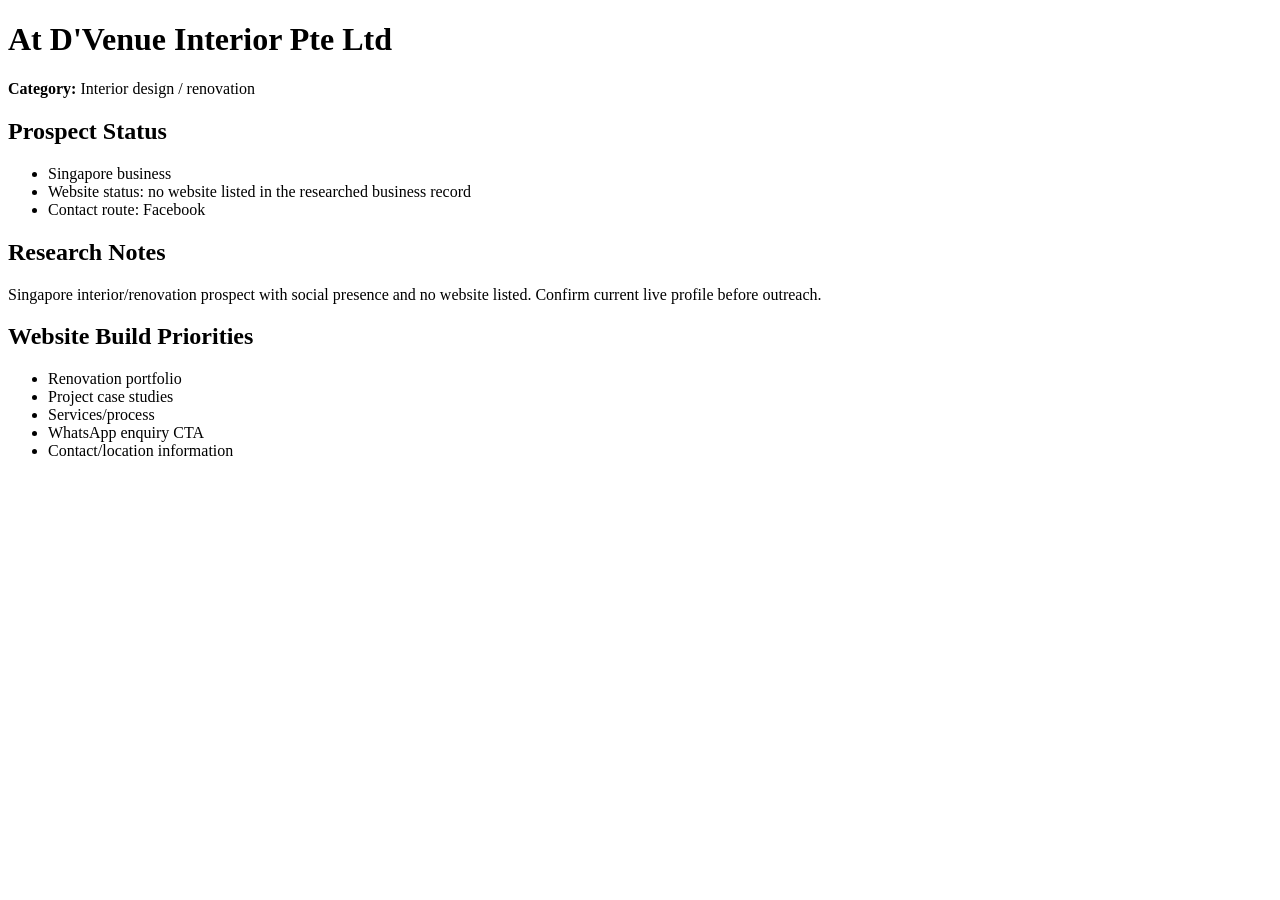
==== index.html @ ed8ee55a "Add business lead dossier for At D'Venue Interior" ====
<!doctype html><html lang="en"><head><meta charset="utf-8"><meta name="viewport" content="width=device-width,initial-scale=1"><title>At D'Venue Interior Pte Ltd — Lead Dossier</title></head><body><h1>At D'Venue Interior Pte Ltd</h1><p><strong>Category:</strong> Interior design / renovation</p><h2>Prospect Status</h2><ul><li>Singapore business</li><li>Website status: no website listed in the researched business record</li><li>Contact route: Facebook</li></ul><h2>Research Notes</h2><p>Singapore interior/renovation prospect with social presence and no website listed. Confirm current live profile before outreach.</p><h2>Website Build Priorities</h2><ul><li>Renovation portfolio</li><li>Project case studies</li><li>Services/process</li><li>WhatsApp enquiry CTA</li><li>Contact/location information</li></ul></body></html>
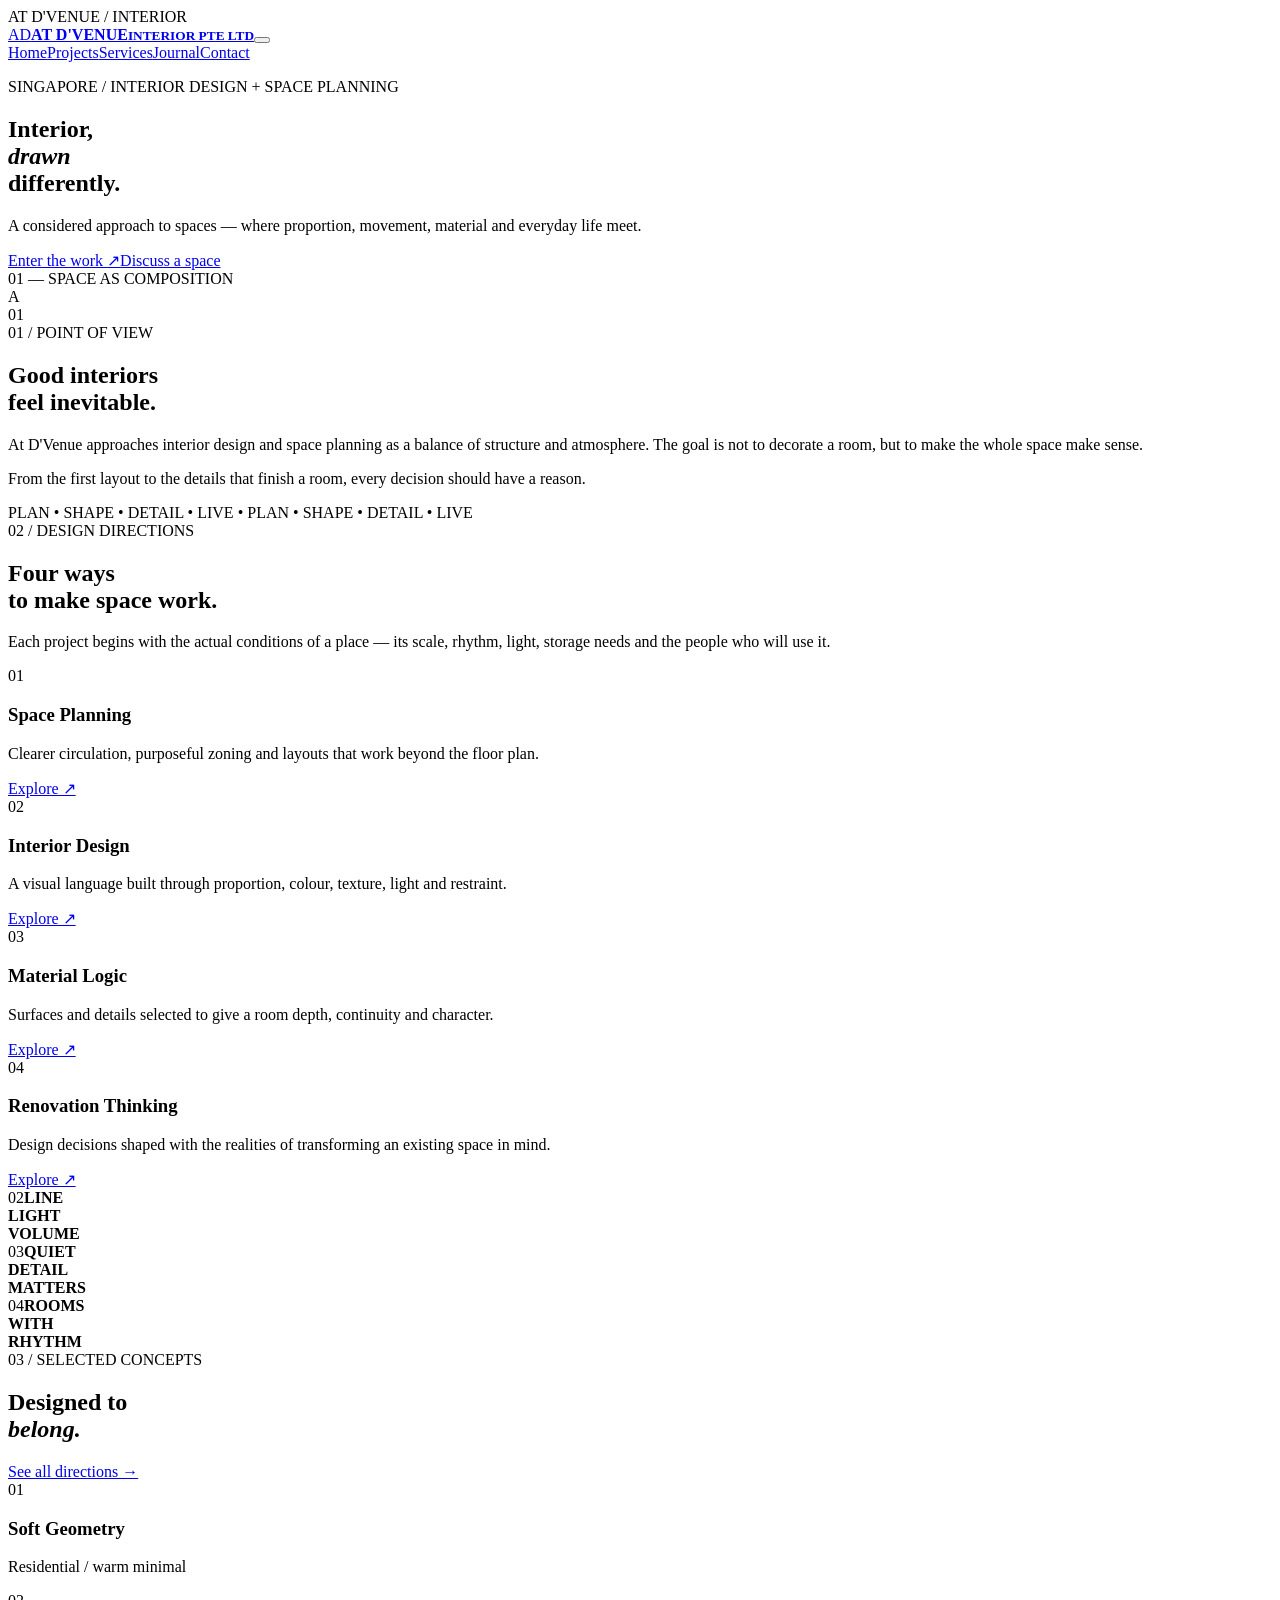
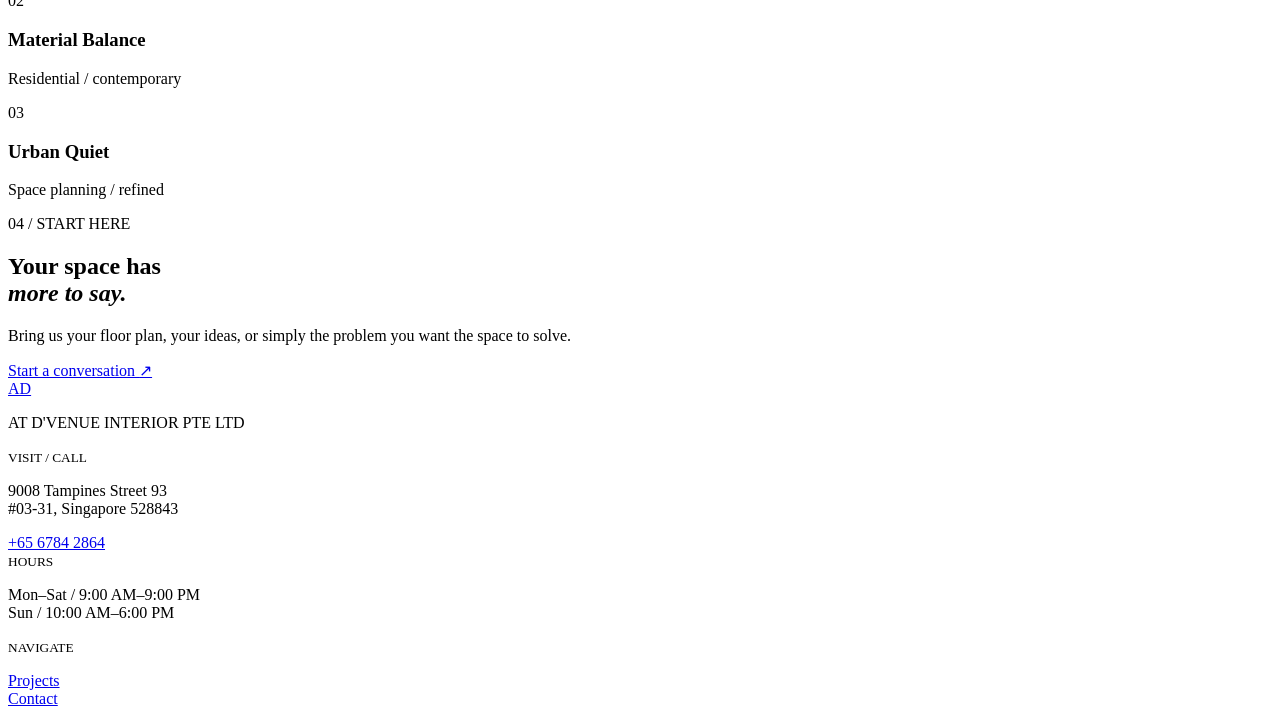
==== commit db95c8d5: "Rebuild Business-14 as premium At D'Venue website" ====
--- a/index.html
+++ b/index.html
@@ -1 +1,25 @@
-<!doctype html><html lang="en"><head><meta charset="utf-8"><meta name="viewport" content="width=device-width,initial-scale=1"><title>At D'Venue Interior Pte Ltd — Lead Dossier</title></head><body><h1>At D'Venue Interior Pte Ltd</h1><p><strong>Category:</strong> Interior design / renovation</p><h2>Prospect Status</h2><ul><li>Singapore business</li><li>Website status: no website listed in the researched business record</li><li>Contact route: Facebook</li></ul><h2>Research Notes</h2><p>Singapore interior/renovation prospect with social presence and no website listed. Confirm current live profile before outreach.</p><h2>Website Build Priorities</h2><ul><li>Renovation portfolio</li><li>Project case studies</li><li>Services/process</li><li>WhatsApp enquiry CTA</li><li>Contact/location information</li></ul></body></html>+<!doctype html>
+<html lang="en">
+<head>
+<meta charset="utf-8"><meta name="viewport" content="width=device-width,initial-scale=1">
+<meta name="description" content="At D'Venue Interior Pte Ltd — interior design and space planning in Singapore.">
+<title>At D'Venue — Interior, Drawn Differently</title>
+<link rel="preconnect" href="https://fonts.googleapis.com"><link rel="preconnect" href="https://fonts.gstatic.com" crossorigin>
+<link href="https://fonts.googleapis.com/css2?family=DM+Sans:wght@400;500;600;700&family=Syne:wght@500;600;700;800&display=swap" rel="stylesheet">
+<link rel="stylesheet" href="styles.css?v=14">
+</head>
+<body>
+<div class="loader" id="loader"><div class="loader-shape"></div><span>AT D'VENUE / INTERIOR</span></div>
+<header class="site-header"><a class="logo" href="index.html"><span>AD</span><b>AT D'VENUE<small>INTERIOR PTE LTD</small></b></a><button class="menu" aria-label="Menu"><i></i><i></i></button><nav><a class="active" href="index.html">Home</a><a href="projects.html">Projects</a><a href="services.html">Services</a><a href="journal.html">Journal</a><a href="contact.html">Contact</a></nav></header>
+<main>
+<section class="hero"><div class="hero-noise"></div><div class="hero-lines"></div><div class="hero-copy reveal"><p class="kicker">SINGAPORE / INTERIOR DESIGN + SPACE PLANNING</p><h1>Interior,<br><em>drawn</em><br>differently.</h1><p class="intro">A considered approach to spaces — where proportion, movement, material and everyday life meet.</p><div class="hero-actions"><a class="button" href="projects.html">Enter the work <span>↗</span></a><a class="plain" href="contact.html">Discuss a space</a></div></div><div class="hero-art reveal"><div class="art-frame"><div class="art-sun"></div><div class="art-arch"></div><div class="art-block"></div><div class="art-chair"></div><div class="art-plant"></div></div><span class="art-note">01 — SPACE AS COMPOSITION</span></div><div class="hero-index">A<br><span>01</span></div></section>
+<section class="manifesto"><div class="label">01 / POINT OF VIEW</div><div class="manifesto-grid reveal"><h2>Good interiors<br><span>feel inevitable.</span></h2><div><p>At D'Venue approaches interior design and space planning as a balance of structure and atmosphere. The goal is not to decorate a room, but to make the whole space make sense.</p><p class="muted">From the first layout to the details that finish a room, every decision should have a reason.</p></div></div></section>
+<section class="marquee"><div>PLAN <span>•</span> SHAPE <span>•</span> DETAIL <span>•</span> LIVE <span>•</span> PLAN <span>•</span> SHAPE <span>•</span> DETAIL <span>•</span> LIVE</div></section>
+<section class="directions"><div class="label">02 / DESIGN DIRECTIONS</div><div class="direction-head reveal"><h2>Four ways<br>to make space work.</h2><p>Each project begins with the actual conditions of a place — its scale, rhythm, light, storage needs and the people who will use it.</p></div><div class="direction-grid"><article><span>01</span><h3>Space Planning</h3><p>Clearer circulation, purposeful zoning and layouts that work beyond the floor plan.</p><a href="services.html">Explore ↗</a></article><article><span>02</span><h3>Interior Design</h3><p>A visual language built through proportion, colour, texture, light and restraint.</p><a href="services.html">Explore ↗</a></article><article><span>03</span><h3>Material Logic</h3><p>Surfaces and details selected to give a room depth, continuity and character.</p><a href="services.html">Explore ↗</a></article><article><span>04</span><h3>Renovation Thinking</h3><p>Design decisions shaped with the realities of transforming an existing space in mind.</p><a href="services.html">Explore ↗</a></article></div></section>
+<section class="visual-story"><div class="story-panel panel-one"><span>02</span><b>LINE<br>LIGHT<br>VOLUME</b></div><div class="story-panel panel-two"><span>03</span><b>QUIET<br>DETAIL<br>MATTERS</b></div><div class="story-panel panel-three"><span>04</span><b>ROOMS<br>WITH<br>RHYTHM</b></div></section>
+<section class="work"><div class="label">03 / SELECTED CONCEPTS</div><div class="work-head reveal"><h2>Designed to<br><em>belong.</em></h2><a href="projects.html">See all directions →</a></div><div class="work-grid"><article><div class="room r1"><i></i><span>01</span></div><h3>Soft Geometry</h3><p>Residential / warm minimal</p></article><article><div class="room r2"><i></i><span>02</span></div><h3>Material Balance</h3><p>Residential / contemporary</p></article><article><div class="room r3"><i></i><span>03</span></div><h3>Urban Quiet</h3><p>Space planning / refined</p></article></div></section>
+<section class="cta"><div class="cta-orbit"></div><div class="label">04 / START HERE</div><h2 class="reveal">Your space has<br><em>more to say.</em></h2><p>Bring us your floor plan, your ideas, or simply the problem you want the space to solve.</p><a class="button light" href="contact.html">Start a conversation <span>↗</span></a></section>
+</main>
+<footer><div><a class="footer-logo" href="index.html">AD</a><p>AT D'VENUE INTERIOR PTE LTD</p></div><div><small>VISIT / CALL</small><p>9008 Tampines Street 93<br>#03-31, Singapore 528843</p><a href="tel:+6567842864">+65 6784 2864</a></div><div><small>HOURS</small><p>Mon–Sat / 9:00 AM–9:00 PM<br>Sun / 10:00 AM–6:00 PM</p></div><div><small>NAVIGATE</small><p><a href="projects.html">Projects</a><br><a href="contact.html">Contact</a></p></div></footer>
+<script src="script.js?v=14"></script>
+</body></html>
